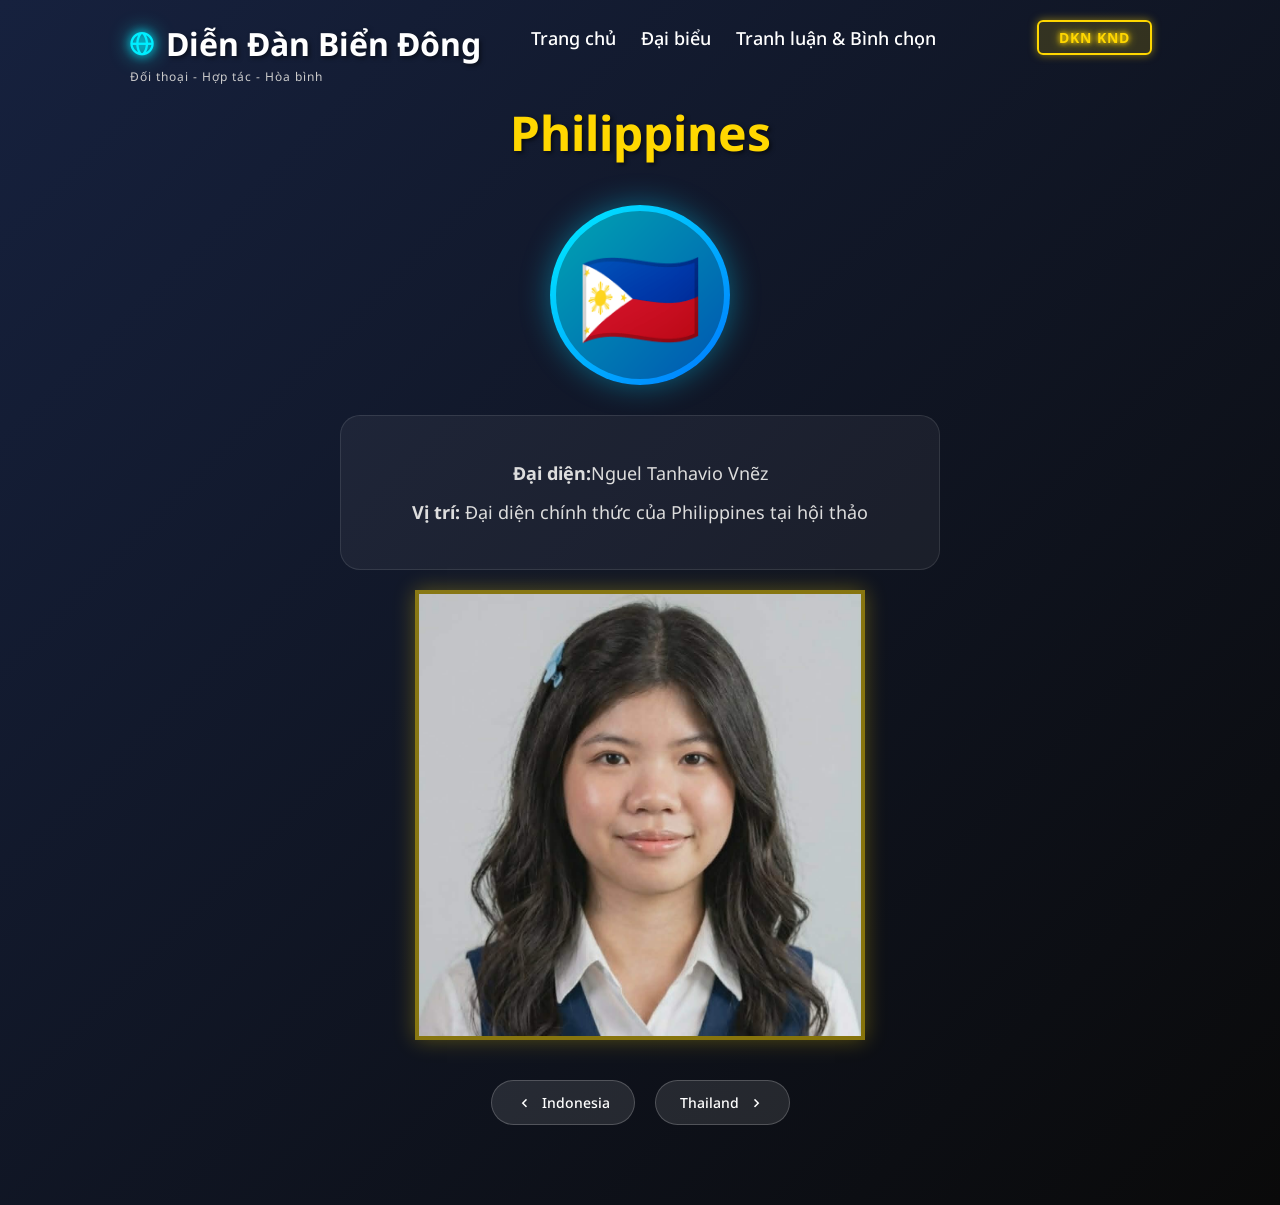
==== philippines.html @ 4b56474a "Initial commit: Toa Dam Lich Su Bien Dong" ====
<!DOCTYPE html>
<html lang="en">
<head>
    <meta charset="UTF-8">
    <meta http-equiv="X-UA-Compatible" content="IE=edge">
    <meta name="viewport" content="width=device-width, initial-scale=1.0">
    <title>Philippines - Diễn Đàn Biển Đông</title>
    <link rel="stylesheet" href="style.css">
    <link href='https://unpkg.com/boxicons@2.1.4/css/boxicons.min.css' rel='stylesheet'>
    <link href="https://fonts.googleapis.com/css2?family=Noto+Sans:wght@300;400;500;600;700&display=swap" rel="stylesheet">
    <script src="main.js"></script>
</head>
<body>
    <header class="header">
        <div class="header-left">
            <a href="index.html" class="logo"><i class='bx bx-globe'></i> Diễn Đàn Biển Đông</a>
            <p class="tagline">Đối thoại - Hợp tác - Hòa bình</p>
        </div>
        <div class="header-right">
            <nav class="navbar">
                <a href="index.html" style="--i:1">Trang chủ</a>
                <a href="delegates.html" style="--i:3" class="active">Đại biểu</a>
                <a href="debate.html" style="--i:4">Tranh luận & Bình chọn</a>
            </nav>
            <div class="dkn-box"><span class="dkn">DKN KND</span></div>
        </div>
    </header>
    <section class="delegate-detail-page">
        <div class="delegate-detail-content">
            <h1>Philippines</h1>
            <div class="delegate-flag-frame">
                <div class="delegate-flag">🇵🇭</div>
            </div>
            <div class="delegate-info">
                <p><strong>Đại diện:</strong>Nguel Tanhavio Vnẽz</p>
                <p><strong>Vị trí:</strong> Đại diện chính thức của Philippines tại hội thảo</p>
            </div>
        </div>
        <div class="delegate-image">
            <img src="images/tv2.jfif" alt="Đại biểu Philippines">
        </div>
        <div class="delegate-nav">
            <a href="indonesia.html" class="delegate-nav-btn prev">
                <i class='bx bx-chevron-left'></i> Indonesia
            </a>
            <a href="thailand.html" class="delegate-nav-btn next">
                Thailand <i class='bx bx-chevron-right'></i>
            </a>
        </div>
    </section>
    <script src="main.js"></script>
</body>
</html>
---- style.css ----
html {
    scroll-behavior: smooth;
}

* {
     margin: 0;
     padding: 0;
     box-sizing: border-box;
     font-family: 'Noto Sans', sans-serif;
 }

body {
    color: #ededed;
}

.header {
    position: fixed;
    top: 0;
    left: 0;
    width: 100%;
    padding: 20px 10%;
    background: transparent;
    display: flex;
    justify-content: space-between;
    align-items: flex-start;
    z-index: 100;
    gap: 20px;
}

.header-left {
    display: flex;
    flex-direction: column;
    gap: 5px;
    flex-shrink: 0;
}

.header-right {
    display: flex;
    align-items: center;
    flex: 1;
}

.navbar {
    display: flex;
    gap: 8px;
    align-items: center;
}

.navbar a {
    display: inline-block;
    font-size: 14px;
    color: #fff;
    text-decoration: none;
    font-weight: 500;
    transition: .3s;
    opacity: 0;
    animation: slideTop .5s ease forwards;
    animation-delay: calc(.2s * var(--i));
    white-space: nowrap;
}

.navbar a:hover {
    color: #0ef;
}

.dkn-box {
    display: inline-flex;
    align-items: center;
    justify-content: center;
    padding: 6px 20px;
    border: 2px solid #ffd700;
    border-radius: 6px;
    background: rgba(255, 215, 0, 0.15);
    box-shadow: 0 0 8px rgba(255, 215, 0, 0.5);
    margin-left: auto;
    transition: all 0.3s ease;
}

.dkn-box:hover {
    box-shadow: 0 0 12px rgba(255, 215, 0, 0.8), 0 0 20px rgba(255, 215, 0, 0.5);
    border-color: #ffed4a;
}

.dkn {
    color: #ffd700;
    font-size: 14px;
    font-weight: 700;
    text-shadow: 0 0 5px #ffd700, 0 0 10px #ffd700;
    letter-spacing: 1px;
}

.header-left {
    display: flex;
    flex-direction: column;
    gap: 3px;
    flex-shrink: 0;
    margin-top: 2px;
}

.logo {
    position: relative;
    font-size: 32px;
    color: #fff;
    text-decoration: none;
    font-weight: 700;
    text-shadow: 2px 2px 4px rgba(0, 0, 0, 0.5);
    cursor: default;
    opacity: 0;
    animation: slideRight 1s ease forwards;
    transition: all 0.3s ease;
    display: flex;
    align-items: center;
    gap: 10px;
}

.logo i {
    font-size: 28px;
    color: #0ef;
    text-shadow: 0 0 10px #0ef, 0 0 20px #0ef;
    animation: pulse 2s ease-in-out infinite;
}

@keyframes pulse {
    0%, 100% { transform: scale(1); }
    50% { transform: scale(1.1); }
}

.logo:hover {
    color: #0ef;
    text-shadow: 0 0 10px #0ef, 0 0 20px #0ef;
    transform: scale(1.05);
}

.tagline {
    font-size: 12px;
    color: #ccc;
    font-weight: 400;
    letter-spacing: 1px;
    opacity: 0;
    animation: slideRight 1s ease forwards;
    animation-delay: 0.2s;
    margin-left: 2px;
}

.home-content h1 .highlight {
     color: #3399ff;
     font-weight: 700;
 }

.tagline .highlight {
     color: #0077ff;
     font-weight: 600;
 }

.navbar {
    display: flex;
    gap: 25px;
    align-items: center;
}

.navbar a {
    display: inline-block;
    font-size: 18px;
    color: #fff;
    text-decoration: none;
    font-weight: 500;
    transition: .3s;
    opacity: 0;
    animation: slideTop .5s ease forwards;
    animation-delay: calc(.2s * var(--i));
}

.navbar a:hover {
    color: #0ef;
}

.dknknd {
    position: fixed;
    top: 20px;
    right: 3%;
    font-size: 24px;
    font-weight: 700;
    color: #ff0;
    text-shadow: 0 0 10px #ff0, 0 0 20px #ff0, 0 0 30px #ff0;
    animation: glow 2s ease-in-out infinite alternate;
    z-index: 101;
}

@keyframes glow {
    from {
        text-shadow: 0 0 8px #ff0, 0 0 15px #ff0, 0 0 22px #ff0;
    }
    to {
        text-shadow: 0 0 15px #ff0, 0 0 25px #ff0, 0 0 35px #ff0;
    }
}

.navbar {
    display: flex;
    gap: 12px;
    align-items: center;
    margin-left: -20px;
}

.navbar a {
    display: inline-block;
    font-size: 16px;
    color: #fff;
    text-decoration: none;
    font-weight: 500;
    transition: .3s;
    opacity: 0;
    animation: slideTop .5s ease forwards;
    animation-delay: calc(.2s * var(--i));
    white-space: nowrap;
}

@keyframes glow {
    from {
        text-shadow: 0 0 10px #ff0, 0 0 20px #ff0, 0 0 30px #ff0;
    }
    to {
        text-shadow: 0 0 20px #ff0, 0 0 30px #ff0, 0 0 40px #ff0, 0 0 50px #ff0;
    }
}

.logo {
    position: relative;
    font-size: 32px;
    color: #fff;
    text-decoration: none;
    font-weight: 700;
    text-shadow: 2px 2px 4px rgba(0, 0, 0, 0.5);
    cursor: default;
    opacity: 0;
    animation: slideRight 1s ease forwards;
    margin-right: 50px;
    transition: all 0.3s ease;
}

.logo:hover {
    color: #0ef;
    text-shadow: 0 0 10px #0ef, 0 0 20px #0ef;
    transform: scale(1.05);
}

.navbar {
    display: flex;
    gap: 35px;
}

.navbar {
    display: flex;
    gap: 25px;
    align-items: center;
}

.navbar a {
    display: inline-block;
    font-size: 18px;
    color: #fff;
    text-decoration: none;
    font-weight: 500;
    transition: .3s;
    opacity: 0;
    animation: slideTop .5s ease forwards;
    animation-delay: calc(.2s * var(--i));
}

.navbar a:hover {
    color: #0ef;
}

.home {
    position: relative;
    width: 100%;
    justify-content: flex-start;
    height: 100vh;
    background: linear-gradient(135deg, #0a0a0a 0%, #1a1a2e 50%, #16213e 100%);
    display: flex;
    align-items: center;
    padding: 70px 10% 0;
    overflow: hidden;
    background-attachment: fixed;
}

.context {
    min-height: 100vh;
    background: linear-gradient(135deg, #0a0a0a 0%, #16213e 100%);
    padding: 100px 10% 80px;
    display: flex;
    align-items: center;
    background-attachment: fixed;
    background-size: cover;
    background-position: center;
}

.delegates {
    min-height: 100vh;
    background: linear-gradient(135deg, #1a1a2e 0%, #0a0a0a 100%);
    padding: 100px 10% 80px;
    display: flex;
    align-items: center;
    background-attachment: fixed;
}

.debate {
    min-height: 100vh;
    background: linear-gradient(135deg, #0a0a0a 0%, #16213e 100%);
    padding: 100px 10% 80px;
    display: flex;
    align-items: center;
    background-attachment: fixed;
}

.statement {
    min-height: 100vh;
    background: linear-gradient(135deg, #16213e 0%, #0a0a0a 100%);
    padding: 100px 10% 80px;
    display: flex;
    align-items: center;
    background-attachment: fixed;
}

.home-content {
    max-width: 450px;
    position: relative;
    z-index: 2;
}

.home-content h3 {
    font-size: 28px;
    line-height: 1.4;
}

.home-content h1 {
    font-size: 48px;
    font-weight: 700;
    margin: 10px 0 20px;
    line-height: 1.3;
}

.home-content p {
    font-size: 16px;
    line-height: 1.6;
    margin-bottom: 25px;
}

.image-frame {
    position: absolute;
    bottom: 20px;
    right: 20px;
    width: 1400px;
    height: 700px;
    border-radius: 50%;
    overflow: hidden;
    z-index: 1;
    opacity: 0.9;
    border: 4px solid rgba(255, 255, 255, 0.1);
    box-shadow: 0 0 30px rgba(0, 0, 0, 0.3);
}

.image-frame img {
    width: 100%;
    height: 100%;
    object-fit: contain;
    object-position: center;
}

.home-content {
    max-width: 380px;
    position: relative;
    z-index: 2;
}

.home-content h3 {
    font-size: 26px;
    line-height: 1.4;
}

.home-content h1 {
    font-size: 44px;
    font-weight: 700;
    margin: 10px 0 20px;
    line-height: 1.3;
}

.home-content p {
    font-size: 15px;
    line-height: 1.6;
    margin-bottom: 25px;
}

.home-content {
    max-width: 600px;
    position: relative;
    z-index: 2;
}

.image-frame {
    position: absolute;
    bottom: 2px;
    right: 20px;
    width: 800px;
    height: 600px;
    border-radius: 50%;
    overflow: hidden;
    z-index: 1;
    opacity: 0.9;
    border: 4px solid rgba(255, 255, 255, 0.1);
    box-shadow: 0 0 30px rgba(0, 0, 0, 0.3);
}

.image-frame img {
    width: 100%;
    height: 100%;
    object-fit: cover;
    object-position: center;
}

.image-frame img {
    width: 100%;
    height: 100%;
    object-fit: contain;
    object-position: center;
}

.image-frame img {
    width: 100%;
    height: 100%;
    object-fit: cover;
}

.home-content h3 {
    font-size: 32px;
    font-weight: 700;
    opacity: 0;
    animation: slideBottom 1s ease forwards;
    animation-delay: .7s;
}

.home-content h3 .highlight-title {
    color: #ffd700;
    text-shadow: 2px 2px 4px rgba(0, 0, 0, 0.6);
}

.home-content h3:nth-of-type(2) {
    margin-bottom: 30px;
    animation: slideTop 1s ease forwards;
    animation-delay: .7s;

}

.home-content h3 span {
    color: #0ef;
}

.home-content h1 {
    font-size: 56px;
    font-weight: 700;
    margin: -3px 0;
    opacity: 0;
    animation: slideRight 1s ease forwards;
    animation-delay: 1s;


}

.home-content p {
    font-size: 20px;
    opacity: 0;
    animation: slideLeft 1s ease forwards;
    animation-delay: 1s;

}

.home-sci {
    display: flex;
    align-items: flex-start;
    gap: 40px;
    padding-top: 10px;
}

.sci-item {
    display: flex;
    flex-direction: column;
    align-items: center;
    gap: 8px;
}

.home-sci a {
    display: inline-flex;
    justify-content: center;
    align-items: center;
    width: 40px;
    height: 40px;
    background: transparent;
    border: 2px solid #0ef;
    border-radius: 50%;
    font-size: 20px;
    color: #0ef;
    text-decoration: none;
    transition: .5s ease;
    opacity: 0;
    animation: slideLeft 1s ease forwards;
    animation-delay: calc(.2s * var(--i));
}

.home-sci a.group-btn {
    width: 50px;
    height: 50px;
    font-size: 24px;
}

.badge {
    display: inline-flex;
    align-items: center;
    justify-content: center;
    background: linear-gradient(135deg, #00d4ff 0%, #0077ff 50%, #0044cc 100%);
    color: #fff;
    font-size: 14px;
    font-weight: 700;
    padding: 4px 8px;
    border-radius: 10px;
    border: 2px solid #fff;
    box-shadow: 0 0 10px #00d4ff, 0 0 20px #0077ff, 0 0 30px #0044cc;
    animation: badgeGlow 1.5s ease-in-out infinite alternate;
    text-shadow: 0 0 3px #fff;
}

@keyframes badgeGlow {
    from {
        box-shadow: 0 0 5px #00d4ff, 0 0 10px #0077ff;
    }
    to {
        box-shadow: 0 0 15px #00d4ff, 0 0 30px #0077ff, 0 0 45px #0044cc;
    }
}

.subtitle {
    color: #fff;
    font-size: 12px;
    font-weight: 400;
    text-align: center;
    letter-spacing: 0.5px;
    margin: 0;
}

.home-sci a {
    display: inline-flex;
    justify-content: center;
    align-items: center;
    width: 40px;
    height: 40px;
    background: transparent;
    border: 2px solid #0ef;
    border-radius: 50%;
    font-size: 20px;
    color: #0ef;
    text-decoration: none;
    transition: .5s ease;
    opacity: 0;
    animation: slideLeft 1s ease forwards;
    animation-delay: calc(.2s * var(--i));
}

.home-sci a.group-btn {
    width: 50px;
    height: 50px;
    font-size: 24px;
}

.badge {
    display: inline-flex;
    align-items: center;
    justify-content: center;
    background: linear-gradient(135deg, #00d4ff 0%, #0077ff 50%, #0044cc 100%);
    color: #fff;
    font-size: 14px;
    font-weight: 700;
    padding: 4px 8px;
    border-radius: 10px;
    border: 2px solid #fff;
    box-shadow: 0 0 10px #00d4ff, 0 0 20px #0077ff, 0 0 30px #0044cc;
    animation: badgeGlow 1.5s ease-in-out infinite alternate;
    text-shadow: 0 0 3px #fff;
    margin-left: 5px;
}

@keyframes badgeGlow {
    from {
        box-shadow: 0 0 5px #00d4ff, 0 0 10px #0077ff;
    }
    to {
        box-shadow: 0 0 15px #00d4ff, 0 0 30px #0077ff, 0 0 45px #0044cc;
    }
}

.home-sci a {
    display: inline-flex;
    justify-content: center;
    align-items: center;
    width: 40px;
    height: 40px;
    background: transparent;
    border: 2px solid #0ef;
    border-radius: 50%;
    font-size: 20px;
    color: #0ef;
    text-decoration: none;
    transition: .5s ease;
    opacity: 0;
    animation: slideLeft 1s ease forwards;
    animation-delay: calc(.2s * var(--i));
    margin: 30px 0 30px 0;
}

.home-sci a.group-btn {
    position: relative;
    width: 50px;
    height: 50px;
    font-size: 24px;
}

.home-sci a.group-btn .badge {
    position: absolute;
    top: -8px;
    right: -12px;
    background: linear-gradient(135deg, #00d4ff 0%, #0077ff 50%, #0044cc 100%);
    color: #fff;
    font-size: 14px;
    font-weight: 700;
    padding: 4px 7px;
    border-radius: 10px;
    border: 2px solid #fff;
    box-shadow: 0 0 10px #00d4ff, 0 0 20px #0077ff, 0 0 30px #0044cc;
    animation: badgeGlow 1.5s ease-in-out infinite alternate;
    text-shadow: 0 0 3px #fff;
}

@keyframes badgeGlow {
    from {
        box-shadow: 0 0 5px #00d4ff, 0 0 10px #0077ff;
    }
    to {
        box-shadow: 0 0 15px #00d4ff, 0 0 30px #0077ff, 0 0 45px #0044cc;
    }
}

.home-sci a:hover {
    background: #0ef;
    color: #081b29;
    box-shadow: 0 0 20px #0ef;
}

.home-content a {
    display: inline-block;
    margin-top: 20px;
    margin-right: 15px;
}

.btn-box {
    display: inline-block;
    padding: 12px 28px;
    background: #0ef;
    border-radius: 40px;
    font-size: 16px;
    color: #081b29;
    letter-spacing: 1px;
    text-decoration: none;
    font-weight: 600;
    opacity: 0;
    animation: slideTop 1s ease forwards;
    animation-delay: 2s;
    box-shadow: 0 0 5px #0ef,
        0 0 25px #0ef;
    transition: all 0.3s ease;
}

.btn-box:hover {
    box-shadow: 0 0 5px cyan,
        0 0 25px cyan, 0 0 50px cyan,
        0 0 100px cyan, 0 0 200px cyan;
}

.btn-box.btn-vote {
    background: #ffd700;
    color: #081b29;
    box-shadow: 0 0 5px #ffd700, 0 0 25px #ffd700;
}

.btn-box.btn-vote:hover {
    box-shadow: 0 0 5px #ffd700, 0 0 25px #ffd700, 0 0 50px #ffd700, 0 0 100px #ffd700;
}

.btn-box.btn-join {
    background: #0077ff;
    color: #fff;
    box-shadow: 0 0 5px #0077ff, 0 0 25px #0077ff;
}

.btn-box.btn-join:hover {
    box-shadow: 0 0 5px #0077ff, 0 0 25px #0077ff, 0 0 50px #0077ff, 0 0 100px #0077ff;
}

.btn-box.btn-vote {
    background: #ffd700;
    color: #081b29;
    box-shadow: 0 0 5px #ffd700, 0 0 25px #ffd700;
}

.btn-box.btn-vote:hover {
    box-shadow: 0 0 5px #ffd700, 0 0 25px #ffd700, 0 0 50px #ffd700, 0 0 100px #ffd700;
}

.btn-box.btn-join {
    background: #0077ff;
    color: #fff;
    box-shadow: 0 0 5px #0077ff, 0 0 25px #0077ff;
}

.btn-box.btn-join:hover {
    box-shadow: 0 0 5px #0077ff, 0 0 25px #0077ff, 0 0 50px #0077ff, 0 0 100px #0077ff;
}

.btn-box.btn-glow {
    background: #ffff00;
    color: #081b29;
    box-shadow: 0 0 5px #ffff00, 0 0 25px #ffff00;
}

.btn-box.btn-glow:hover {
    box-shadow: 0 0 5px #ffff00, 0 0 25px #ffff00, 0 0 50px #ffff00, 0 0 100px #ffff00;
}



@keyframes slideRight {
    0% {
        transform: translateX(-100px);
        opacity: 0;
    }

    100% {
        transform: translateX(0px);
        opacity: 1;
    }
}

@keyframes slideLeft {
    0% {
        transform: translateX(100px);
        opacity: 0;
    }

    100% {
        transform: translateX(0px);
        opacity: 1;
    }
}


@keyframes slideTop {
    0% {
        transform: translateY(100px);
        opacity: 0;
    }

    100% {
        transform: translateY(0px);
        opacity: 1;
    }
}

.context,
.delegates,
.debate,
.statement {
    opacity: 0;
    transform: translateY(30px);
    animation: fadeInUp 0.8s ease forwards;
}

.context { animation-delay: 0s; }
.delegates { animation-delay: 0.1s; }
.debate { animation-delay: 0.2s; }
.statement { animation-delay: 0.3s; }

@keyframes fadeInUp {
    to {
        opacity: 1;
        transform: translateY(0);
    }
}
    0% {
        transform: translateY(-100px);
        opacity: 0;
    }

    100% {
        transform: translateY(0px);
        opacity: 1;
    }
}

.context {
    min-height: 100vh;
    background: linear-gradient(135deg, #0a0a0a 0%, #16213e 100%);
    padding: 100px 10% 80px;
    display: flex;
    align-items: center;
}

.context-content {
    max-width: 1200px;
    width: 100%;
}

.context h2 {
    font-size: 48px;
    text-align: center;
    margin-bottom: 60px;
    color: #ffd700;
    text-shadow: 2px 2px 4px rgba(0, 0, 0, 0.6);
}

.context-grid {
    display: grid;
    grid-template-columns: repeat(2, 1fr);
    gap: 30px;
}

.context-item {
    background: rgba(255, 255, 255, 0.05);
    border-radius: 20px;
    padding: 30px;
    border: 1px solid rgba(255, 255, 255, 0.1);
    transition: all 0.3s ease;
    opacity: 0;
    transform: translateY(50px);
    animation: slideUp 0.8s ease forwards;
}

.context-item:nth-child(1) { animation-delay: 0.2s; }
.context-item:nth-child(2) { animation-delay: 0.4s; }
.context-item:nth-child(3) { animation-delay: 0.6s; }
.context-item:nth-child(4) { animation-delay: 0.8s; }

@keyframes slideUp {
    to {
        opacity: 1;
        transform: translateY(0);
    }
}

.context-item h3 {
    font-size: 24px;
    color: #0ef;
    margin-bottom: 15px;
}

.context-item p {
    font-size: 16px;
    line-height: 1.6;
    color: #ccc;
}

.delegates {
    min-height: 100vh;
    background: linear-gradient(135deg, #1a1a2e 0%, #0a0a0a 100%);
    padding: 100px 10% 80px;
    display: flex;
    align-items: center;
}

.delegates-content {
    max-width: 1200px;
    width: 100%;
}

.delegates h2 {
    font-size: 48px;
    text-align: center;
    margin-bottom: 60px;
    color: #ffd700;
    text-shadow: 2px 2px 4px rgba(0, 0, 0, 0.6);
}

.delegates-grid {
    display: grid;
    grid-template-columns: repeat(5, 1fr);
    gap: 20px;
}

.delegate-card {
    background: rgba(255, 255, 255, 0.05);
    border-radius: 20px;
    padding: 30px 20px;
    text-align: center;
    border: 1px solid rgba(255, 255, 255, 0.1);
    transition: all 0.3s ease;
    opacity: 0;
    transform: translateY(50px);
    animation: slideUp 0.8s ease forwards;
}

.delegate-card:nth-child(1) { animation-delay: 0.2s; }
.delegate-card:nth-child(2) { animation-delay: 0.3s; }
.delegate-card:nth-child(3) { animation-delay: 0.4s; }
.delegate-card:nth-child(4) { animation-delay: 0.5s; }

.delegate-card:hover {
    transform: translateY(-10px);
    border-color: rgba(255, 215, 0, 0.5);
}

.delegate-avatar {
    font-size: 64px;
    margin-bottom: 15px;
}

.delegate-card h3 {
    font-size: 22px;
    color: #fff;
    margin-bottom: 0;
}

.debate {
    min-height: 100vh;
    background: linear-gradient(135deg, #0a0a0a 0%, #16213e 100%);
    padding: 100px 10% 80px;
    display: flex;
    align-items: center;
}

.debate-content {
    max-width: 1200px;
    width: 100%;
}

.debate h2 {
    font-size: 48px;
    text-align: center;
    margin-bottom: 60px;
    color: #ffd700;
    text-shadow: 2px 2px 4px rgba(0, 0, 0, 0.6);
}

.debate-grid {
    display: grid;
    grid-template-columns: repeat(2, 1fr);
    gap: 30px;
}

.debate-item {
    background: rgba(255, 255, 255, 0.05);
    border-radius: 20px;
    padding: 35px;
    border: 1px solid rgba(255, 255, 255, 0.1);
    opacity: 0;
    transform: translateY(50px);
    animation: slideUp 0.8s ease forwards;
}

.debate-item:nth-child(1) { animation-delay: 0.2s; }
.debate-item:nth-child(2) { animation-delay: 0.4s; }

.debate-item h3 {
    font-size: 24px;
    color: #0ef;
    margin-bottom: 20px;
}

.debate-item ul {
    list-style: none;
    padding: 0;
}

.debate-item li {
    font-size: 16px;
    color: #ccc;
    padding: 8px 0;
    border-bottom: 1px solid rgba(255, 255, 255, 0.1);
}

.vote-btn {
    display: inline-block;
    padding: 15px 40px;
    background: linear-gradient(135deg, #00d4ff, #0077ff);
    color: #fff;
    font-size: 18px;
    font-weight: 600;
    border: none;
    border-radius: 30px;
    cursor: pointer;
    transition: all 0.3s ease;
    box-shadow: 0 0 15px rgba(0, 212, 255, 0.4);
}

.vote-btn:hover {
    transform: scale(1.05);
    box-shadow: 0 0 25px rgba(0, 212, 255, 0.7);
}

.statement {
    min-height: 100vh;
    background: linear-gradient(135deg, #16213e 0%, #0a0a0a 100%);
    padding: 100px 10% 80px;
    display: flex;
    align-items: center;
}

.statement-content {
    max-width: 800px;
    width: 100%;
    margin: 0 auto;
    text-align: center;
}

.statement h2 {
    font-size: 48px;
    margin-bottom: 50px;
    color: #ffd700;
    text-shadow: 2px 2px 4px rgba(0, 0, 0, 0.6);
}

.statement-text p {
    font-size: 18px;
    line-height: 1.8;
    color: #ddd;
    margin-bottom: 25px;
    padding: 20px;
    background: rgba(255, 255, 255, 0.03);
    border-radius: 15px;
    border-left: 4px solid #0ef;
}

.context-item:hover {
    transform: translateY(-10px);
    box-shadow: 0 10px 30px rgba(0, 0, 0, 0.3);
    border-color: rgba(255, 215, 0, 0.3);
}

.context-page {
    min-height: 100vh;
    background: linear-gradient(135deg, #0a0a0a 0%, #16213e 100%);
    padding: 100px 10% 80px;
    display: flex;
    align-items: center;
}

.context-page .context-content h1 {
    font-size: 48px;
    text-align: center;
    margin-bottom: 60px;
    color: #ffd700;
    text-shadow: 2px 2px 4px rgba(0, 0, 0, 0.6);
}

.delegates-page {
    min-height: 100vh;
    background: linear-gradient(135deg, #1a1a2e 0%, #0a0a0a 100%);
    padding: 100px 10% 80px;
    display: flex;
    align-items: center;
}

.delegates-page .delegates-content h1 {
    font-size: 48px;
    text-align: center;
    margin-bottom: 60px;
    color: #ffd700;
    text-shadow: 2px 2px 4px rgba(0, 0, 0, 0.6);
}

.debate-page {
    min-height: 100vh;
    background: linear-gradient(135deg, #0a0a0a 0%, #16213e 100%);
    padding: 100px 10% 80px;
    display: flex;
    align-items: center;
}

.debate-page .debate-content h1 {
    font-size: 48px;
    text-align: center;
    margin-bottom: 60px;
    color: #ffd700;
    text-shadow: 2px 2px 4px rgba(0, 0, 0, 0.6);
}

.vote-grid {
    display: grid;
    grid-template-columns: repeat(5, 1fr);
    gap: 20px;
    margin-bottom: 40px;
}

.vote-controls {
    display: flex;
    align-items: center;
    justify-content: center;
    gap: 10px;
    margin-top: 10px;
}

.vote-ctrl-btn {
    width: 36px;
    height: 36px;
    border-radius: 50%;
    border: 2px solid rgba(255, 255, 255, 0.2);
    background: rgba(255, 255, 255, 0.1);
    color: #fff;
    font-size: 20px;
    font-weight: 700;
    cursor: pointer;
    transition: all 0.2s ease;
    display: inline-flex;
    align-items: center;
    justify-content: center;
    padding: 0;
}

.vote-ctrl-btn:hover {
    background: rgba(0, 212, 255, 0.3);
    border-color: #0ef;
    transform: scale(1.1);
}

.vote-ctrl-btn.minus:hover {
    background: rgba(255, 100, 100, 0.3);
    border-color: #ff6464;
}

.vote-count {
    min-width: 40px;
    font-size: 22px;
    font-weight: 700;
    color: #ffd700;
    text-align: center;
}

.vote-card {
    background: rgba(255, 255, 255, 0.05);
    border-radius: 20px;
    padding: 25px 15px;
    text-align: center;
    border: 1px solid rgba(255, 255, 255, 0.1);
    transition: all 0.3s ease;
    position: relative;
    overflow: hidden;
}

.vote-card:hover {
    transform: translateY(-5px);
    border-color: rgba(255, 215, 0, 0.4);
    box-shadow: 0 10px 30px rgba(0, 0, 0, 0.3);
}

.vote-card.voted {
    border-color: #0ef;
    box-shadow: 0 0 20px rgba(0, 212, 255, 0.3);
}

.vote-flag {
    font-size: 48px;
    margin-bottom: 12px;
    display: block;
}

.vote-card h3 {
    font-size: 18px;
    color: #fff;
    margin-bottom: 12px;
}

.vote-count {
    font-size: 24px;
    font-weight: 700;
    color: #ffd700;
    margin-bottom: 12px;
    display: block;
}

.vote-btn-sm {
    display: inline-block;
    padding: 8px 20px;
    background: linear-gradient(135deg, #0ef 0%, #0077ff 100%);
    border-radius: 20px;
    color: #fff;
    text-decoration: none;
    font-size: 13px;
    font-weight: 600;
    border: none;
    cursor: pointer;
    transition: all 0.3s ease;
    box-shadow: 0 0 10px rgba(0, 212, 255, 0.3);
}

.vote-btn-sm:hover {
     transform: scale(1.05);
     box-shadow: 0 0 20px rgba(0, 212, 255, 0.6);
 }

 .vote-btn-sm.reset-btn {
     background: linear-gradient(135deg, #ff4757, #c0392b);
     box-shadow: 0 0 10px rgba(255, 71, 87, 0.4);
 }

 .vote-btn-sm.reset-btn:hover {
     box-shadow: 0 0 20px rgba(255, 71, 87, 0.7);
     transform: scale(1.05);
 }

 .vote-btn-sm:disabled {
     background: #666;
     cursor: not-allowed;
     box-shadow: none;
     opacity: 0.6;
 }

.results-section {
    margin-top: 60px;
    background: rgba(255, 255, 255, 0.05);
    border-radius: 20px;
    padding: 30px;
    border: 1px solid rgba(255, 255, 255, 0.1);
}

.results-section h2 {
    font-size: 32px;
    text-align: center;
    margin-bottom: 30px;
    color: #ffd700;
}

.results-list {
    display: flex;
    flex-direction: column;
    gap: 15px;
}

.result-item {
    display: flex;
    align-items: center;
    gap: 15px;
    padding: 15px 20px;
    background: rgba(0, 0, 0, 0.2);
    border-radius: 12px;
}

.result-flag {
    font-size: 32px;
}

.result-info {
    flex: 1;
}

.result-country {
    font-size: 18px;
    font-weight: 600;
    color: #fff;
    margin-bottom: 5px;
}

.result-bar-bg {
    height: 8px;
    background: rgba(255, 255, 255, 0.1);
    border-radius: 4px;
    overflow: hidden;
}

.result-bar {
    height: 100%;
    background: linear-gradient(90deg, #0ef, #0077ff);
    border-radius: 4px;
    transition: width 0.5s ease;
}

.result-stats {
    font-size: 14px;
    color: #ccc;
    min-width: 60px;
    text-align: right;
}

.statement-page {
    min-height: 100vh;
    background: linear-gradient(135deg, #16213e 0%, #0a0a0a 100%);
    padding: 100px 10% 80px;
    display: flex;
    align-items: center;
}

.statement-page .statement-content h1 {
    font-size: 48px;
    text-align: center;
    margin-bottom: 50px;
    color: #ffd700;
    text-shadow: 2px 2px 4px rgba(0, 0, 0, 0.6);
}

.delegate-detail-page {
     min-height: 100vh;
     background: linear-gradient(135deg, #16213e 0%, #0a0a0a 100%);
     padding: 100px 10% 80px;
     display: flex;
     flex-direction: column;
     align-items: center;
 }

.delegate-detail-content {
    max-width: 600px;
    width: 100%;
    margin: 0 auto;
    text-align: center;
}

.delegate-detail-content h1 {
    font-size: 48px;
    margin-bottom: 40px;
    color: #ffd700;
    text-shadow: 2px 2px 4px rgba(0, 0, 0, 0.6);
}

.delegate-image {
      width: 450px;
      height: 450px;
      margin: 20px auto 0;
      overflow: hidden;
      border: 4px solid rgba(255, 215, 0, 0.5);
      box-shadow: 0 0 20px rgba(255, 215, 0, 0.3);
  }

.delegate-image img {
      width: 100%;
      height: 100%;
      object-fit: cover;
      object-position: top center;
  }

  .delegate-flag-frame {
     width: 180px;
     height: 180px;
     margin: 0 auto 30px;
     border-radius: 50%;
     background: linear-gradient(135deg, #0ef 0%, #0077ff 100%);
     padding: 6px;
     box-shadow: 0 0 30px rgba(0, 212, 255, 0.4);
 }

.delegate-flag {
    width: 100%;
    height: 100%;
    border-radius: 50%;
    background: rgba(0, 0, 0, 0.3);
    display: flex;
    align-items: center;
    justify-content: center;
    font-size: 100px;
}

.delegate-flag img {
    width: 100%;
    height: 100%;
    object-fit: cover;
    border-radius: 50%;
}

.delegate-nav {
    display: flex;
    justify-content: space-between;
    gap: 20px;
    margin-top: 40px;
    max-width: 600px;
    margin-left: auto;
    margin-right: auto;
}

.delegate-nav-btn {
    display: inline-flex;
    align-items: center;
    gap: 8px;
    padding: 12px 24px;
    background: rgba(255, 255, 255, 0.1);
    border: 1px solid rgba(255, 255, 255, 0.2);
    border-radius: 30px;
    color: #fff;
    text-decoration: none;
    font-size: 14px;
    font-weight: 500;
    transition: all 0.3s ease;
}

.delegate-nav-btn:hover {
    background: rgba(0, 212, 255, 0.2);
    border-color: #0ef;
    box-shadow: 0 0 15px rgba(0, 212, 255, 0.3);
    transform: translateY(-2px);
}

.delegate-nav-btn .bx {
    font-size: 18px;
}

.delegate-nav-btn.next {
    margin-left: auto;
}

.delegate-nav-btn.prev {
    margin-right: auto;
}

.delegate-info {
    background: rgba(255, 255, 255, 0.05);
    border-radius: 20px;
    padding: 30px;
    border: 1px solid rgba(255, 255, 255, 0.1);
}

.delegate-info p {
    font-size: 18px;
    margin: 15px 0;
    color: #ddd;
}
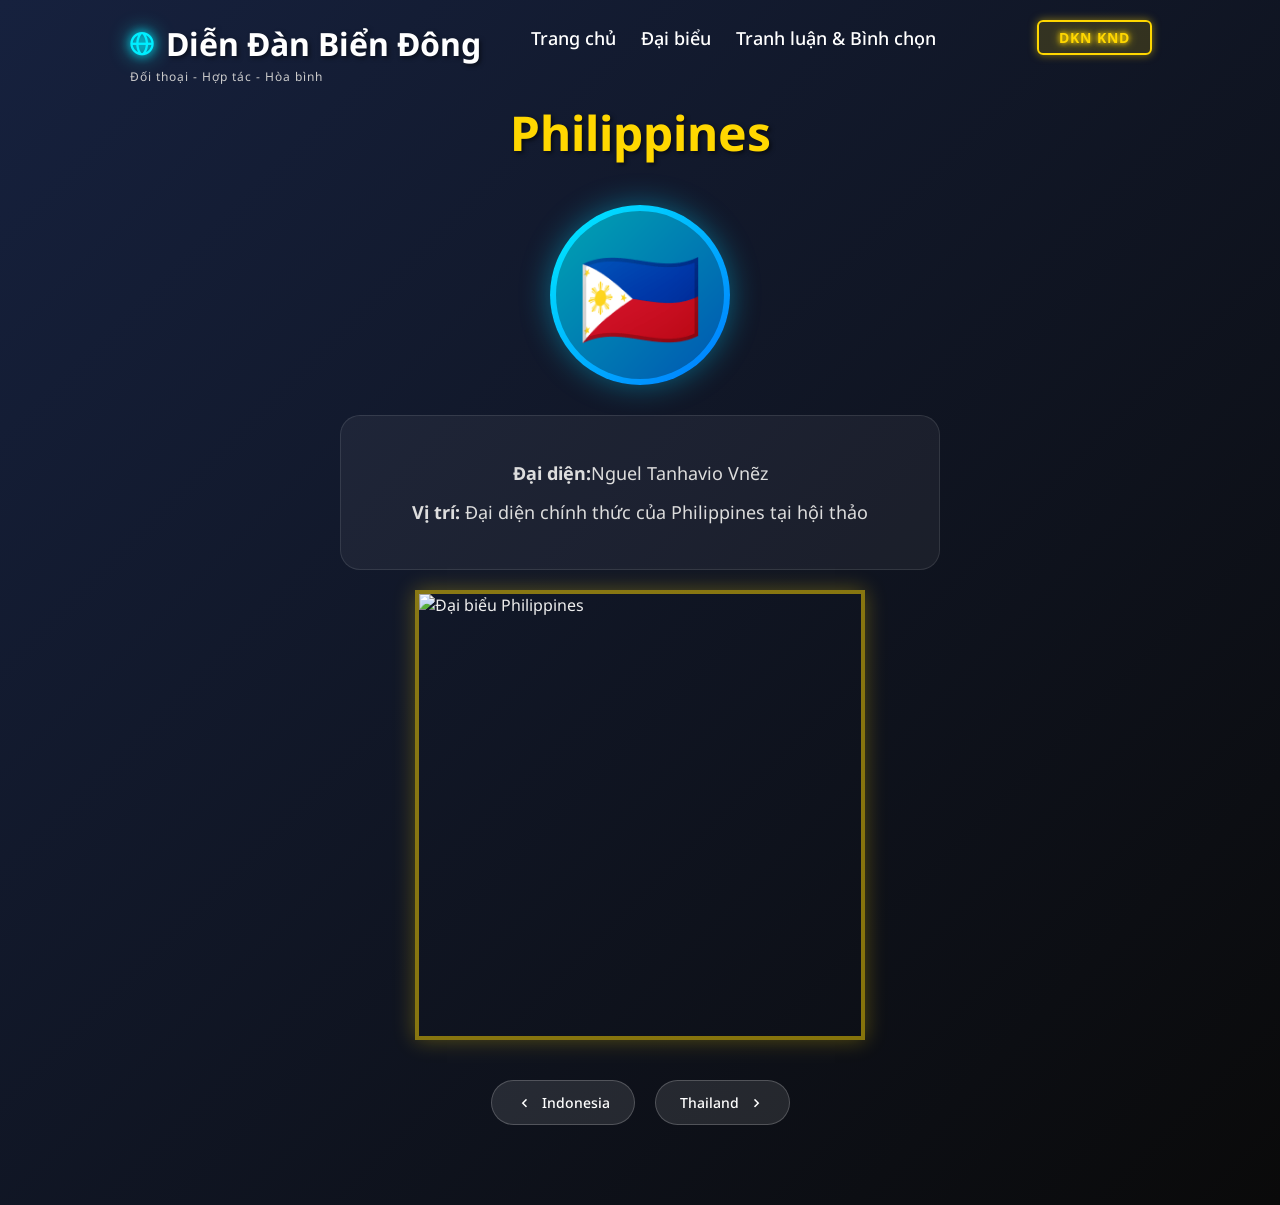
==== commit c17c118c: "Doi anh Philippines tu tv2 thanh tv3" ====
--- a/philippines.html
+++ b/philippines.html
@@ -37,7 +37,7 @@
             </div>
         </div>
         <div class="delegate-image">
-            <img src="images/tv2.jfif" alt="Đại biểu Philippines">
+            <img src="images/tv3.jfif" alt="Đại biểu Philippines">
         </div>
         <div class="delegate-nav">
             <a href="indonesia.html" class="delegate-nav-btn prev">
